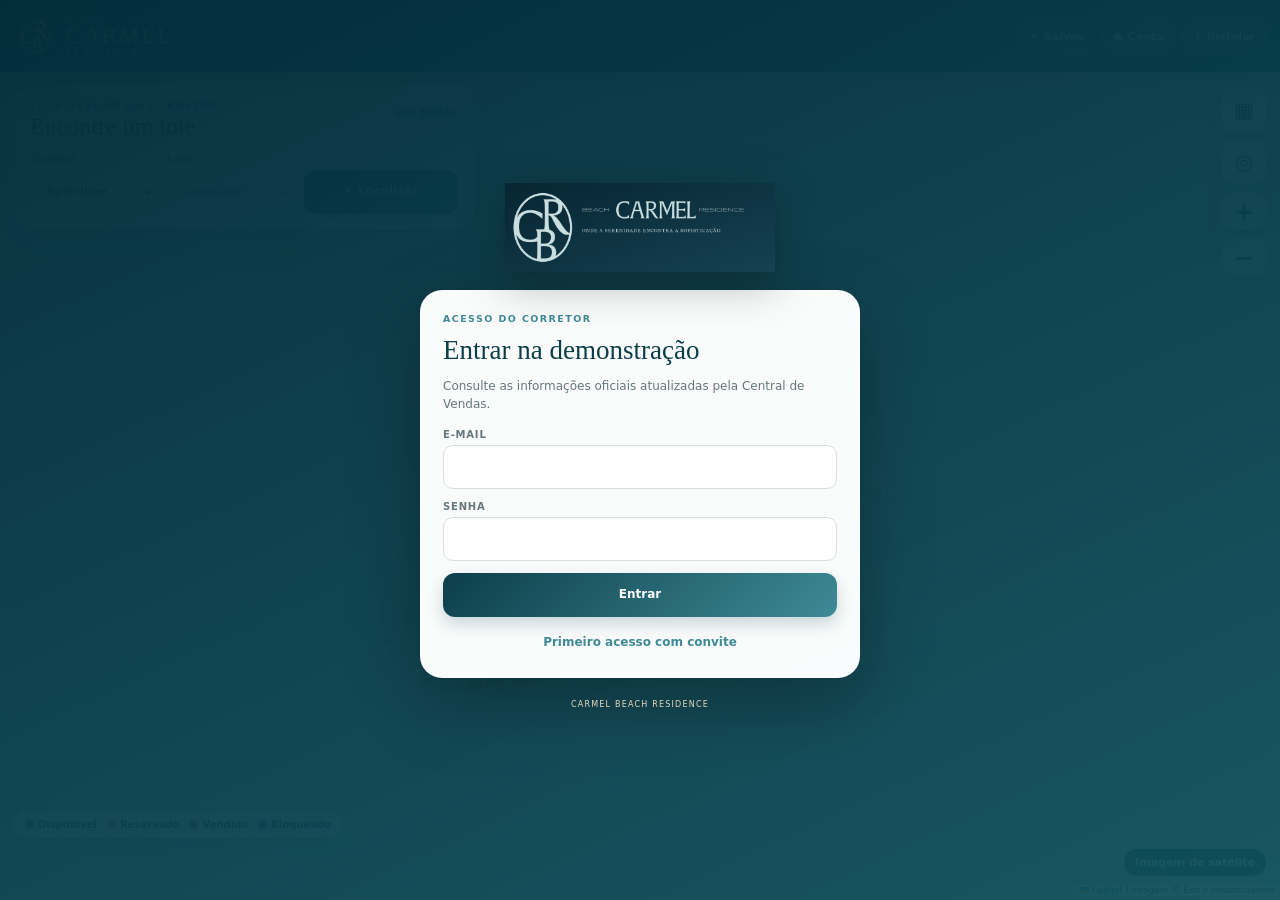
==== index.html @ 662ce660 "Provisionamento automático de corretores do CV CRM + troca de senha obrigatória no primeiro acesso C" ====
<!doctype html>
<html lang="pt-BR">
  <head>
    <meta charset="UTF-8" />
    <meta name="viewport" content="width=device-width, initial-scale=1, viewport-fit=cover" />
    <meta name="theme-color" content="#0C3E4A" />
    <meta name="description" content="Localizador comercial de quadras e lotes do Carmel Beach Residence." />
    <meta name="apple-mobile-web-app-capable" content="yes" />
    <meta name="apple-mobile-web-app-status-bar-style" content="black-translucent" />
    <meta name="apple-mobile-web-app-title" content="Carmel Corretor" />
    <title>Carmel Beach Residence — Corretor</title>
    <link rel="manifest" href="manifest.webmanifest" />
    <link rel="apple-touch-icon" href="assets/icons/apple-touch-icon.png" />
    <link rel="stylesheet" href="vendor/leaflet/leaflet.css" />
    <link rel="stylesheet" href="styles.css" />
  </head>
  <body>
    <section id="authView" class="auth-view">
      <div class="auth-brand"><img src="assets/logo-full.png" alt="Carmel Beach Residence" /></div>
      <form id="brokerLoginForm" class="auth-card">
        <span class="eyebrow">ACESSO DO CORRETOR</span>
        <h1>Entrar na demonstração</h1>
        <p>Consulte as informações oficiais atualizadas pela Central de Vendas.</p>
        <label><span>E-mail</span><input id="brokerEmailInput" type="email" autocomplete="username" required /></label>
        <label><span>Senha</span><input id="brokerPasswordInput" type="password" autocomplete="current-password" required /></label>
        <button class="primary-button" type="submit">Entrar</button>
        <button id="showBrokerActivation" class="text-button" type="button">Primeiro acesso com convite</button>
        <div id="brokerLoginMessage" class="auth-message" hidden></div>
      </form>
      <form id="brokerActivationForm" class="auth-card" hidden>
        <span class="eyebrow">PRIMEIRO ACESSO</span><h1>Crie seu acesso</h1>
        <label><span>Código do convite</span><input id="brokerInviteInput" autocomplete="one-time-code" required /></label>
        <label><span>Seu e-mail</span><input id="brokerNewEmail" type="email" autocomplete="username" required /></label>
        <label><span>Crie sua senha</span><input id="brokerNewPassword" type="password" autocomplete="new-password" required minlength="6" /></label>
        <button class="primary-button" type="submit">Ativar conta</button>
        <button class="text-button back-auth" type="button">Voltar</button>
        <div id="brokerActivationMessage" class="auth-message" hidden></div>
      </form>
      <p class="auth-footer">CARMEL BEACH RESIDENCE</p>
    </section>
    <div id="app">
      <header class="app-header">
        <div class="brand">
          <img src="assets/logo-symbol.png" alt="Símbolo Carmel Beach Residence" />
          <div>
            <span class="brand-kicker">BEACH</span>
            <strong>CARMEL</strong>
            <span class="brand-subtitle">RESIDENCE</span>
          </div>
        </div>
        <div class="header-actions">
          <button id="savedButton" class="header-button" type="button" aria-label="Abrir favoritos e histórico">
            <span aria-hidden="true">★</span><span class="header-button-label">Salvos</span>
          </button>
          <button id="mapa3dButton" class="header-button" type="button" aria-label="Ver planta 3D interativa" hidden>
            <span aria-hidden="true">◈</span><span class="header-button-label">Planta 3D</span>
          </button>
          <button id="commercialButton" class="header-button" type="button" aria-label="Abrir minha conta">
            <span aria-hidden="true">●</span><span class="header-button-label">Conta</span>
          </button>
          <button id="installButton" class="header-button" type="button" hidden aria-label="Instalar aplicativo">
            <span aria-hidden="true">↓</span><span class="header-button-label">Instalar</span>
          </button>
        </div>
      </header>

      <main>
        <div id="map" role="application" aria-label="Mapa dos lotes"></div>

        <div class="map-legend" aria-hidden="true">
          <span><i class="dot disponivel"></i>Disponível</span>
          <span><i class="dot reservado"></i>Reservado</span>
          <span><i class="dot vendido"></i>Vendido</span>
          <span><i class="dot bloqueado"></i>Bloqueado</span>
        </div>

        <section class="search-card" aria-label="Pesquisa de lote">
          <div class="search-heading">
            <div>
              <span class="eyebrow">LOCALIZADOR DO CORRETOR</span>
              <h1>Encontre um lote</h1>
            </div>
            <button id="showAllButton" class="text-button" type="button">Ver todos</button>
          </div>

          <form id="lotSearchForm" class="search-form">
            <label>
              <span>Quadra</span>
              <select id="quadraSelect" required aria-label="Selecione a quadra">
                <option value="">Selecione</option>
              </select>
            </label>
            <label>
              <span>Lote</span>
              <select id="loteSelect" required disabled aria-label="Selecione o lote">
                <option value="">Selecione</option>
              </select>
            </label>
            <button class="primary-button" type="submit"><span aria-hidden="true">⌖</span>Localizar</button>
          </form>
        </section>

        <div class="map-actions" aria-label="Controles do mapa">
          <button id="basemapButton" class="map-button" type="button" title="Alternar mapa" aria-label="Alternar entre satélite e ruas">▦</button>
          <button id="locateButton" class="map-button" type="button" title="Minha localização" aria-label="Mostrar minha localização">◎</button>
          <button id="zoomInButton" class="map-button compact" type="button" aria-label="Aumentar zoom">+</button>
          <button id="zoomOutButton" class="map-button compact" type="button" aria-label="Diminuir zoom">−</button>
        </div>

        <div id="connectionBadge" class="connection-badge" aria-live="polite">Imagem de satélite</div>

        <article id="lotCard" class="lot-card" aria-live="polite" hidden>
          <button id="closeLotCard" class="close-button" type="button" aria-label="Fechar informações">×</button>
          <div class="lot-title-row">
            <div>
              <span class="eyebrow">LOTE SELECIONADO</span>
              <h2 id="lotTitle">Quadra — · Lote —</h2>
              <span id="statusBadge" class="status-badge status-nao_informado">Situação não informada</span>
            </div>
            <button id="favoriteButton" class="favorite-button" type="button" aria-label="Adicionar aos favoritos">☆</button>
          </div>

          <div class="metrics-grid">
            <div><span>Área</span><strong id="lotArea">— m²</strong></div>
            <div><span>Perímetro</span><strong id="lotPerimeter">— m</strong></div>
            <div><span>Testada viária</span><strong id="lotFrontage">— m</strong></div>
          </div>

          <div class="info-row access-row">
            <span>Ponto de navegação</span>
            <strong id="lotAccess">—</strong>
          </div>
          <div class="info-row">
            <span>Coordenada de destino</span>
            <strong id="lotCoordinates">—</strong>
          </div>
          <div id="distanceRow" class="info-row" hidden>
            <span>Distância da sua posição</span>
            <strong id="lotDistance">—</strong>
          </div>
          <div id="commercialInfo" class="commercial-info" hidden></div>
          <button id="technicalReviewButton" class="review-alert" type="button" hidden>⚠ Dados sinalizados para conferência técnica</button>

          <div class="card-actions">
            <a id="googleMapsButton" class="primary-button" href="#" target="_blank" rel="noopener">Ir pelo Google Maps</a>
            <a id="wazeButton" class="secondary-button" href="#" target="_blank" rel="noopener">Abrir no Waze</a>
            <button id="memorialButton" class="secondary-button" type="button">Memorial PDF</button>
            <button id="detailsButton" class="secondary-button" type="button">Medidas e divisas</button>
            <button id="paymentInfoButton" class="secondary-button" type="button" hidden>Formas de pagamento</button>
            <button id="requestLotButton" class="request-button" type="button">Solicitar reserva ou indicar venda</button>
            <button id="shareCardButton" class="share-card-button" type="button">Compartilhar ficha comercial</button>
          </div>

          <p class="technical-notice"><strong>Aviso técnico:</strong> a localização é para orientação comercial e navegação, não substituindo demarcação física ou levantamento técnico dos limites.</p>
        </article>

        <div id="offlineBanner" class="offline-banner" hidden>Sem internet. Lotes e memoriais continuam disponíveis, mas o satélite e a sincronização podem não carregar.</div>
      </main>
    </div>

    <dialog id="savedDialog" class="sheet-dialog">
      <div class="dialog-body">
        <button class="close-button dialog-close" type="button" aria-label="Fechar">×</button>
        <span class="eyebrow">ACESSO RÁPIDO</span>
        <h2>Favoritos e histórico</h2>
        <section>
          <h3>Favoritos</h3>
          <div id="favoritesList" class="lot-list"></div>
        </section>
        <section>
          <div class="section-title-row">
            <h3>Consultados recentemente</h3>
            <button id="clearHistoryButton" class="text-button" type="button">Limpar</button>
          </div>
          <div id="historyList" class="lot-list"></div>
        </section>
      </div>
    </dialog>

    <dialog id="detailsDialog" class="sheet-dialog">
      <div class="dialog-body">
        <button class="close-button dialog-close" type="button" aria-label="Fechar">×</button>
        <span class="eyebrow">DADOS DO MEMORIAL</span>
        <h2 id="detailsTitle">Medidas e confrontações</h2>
        <div id="dimensionsList" class="dimensions-list"></div>
        <div id="reviewSection" class="review-section" hidden>
          <h3>Conferência técnica</h3>
          <ul id="reviewList"></ul>
        </div>
      </div>
    </dialog>

    <dialog id="commercialDialog" class="sheet-dialog commercial-dialog">
      <div class="dialog-body">
        <button class="close-button dialog-close" type="button" aria-label="Fechar">×</button>
        <span class="eyebrow">MINHA CONTA</span>
        <h2 id="brokerAccountName">Corretor</h2>
        <p class="dialog-intro">As disponibilidades, reservas, vendas e valores são publicados pela Central de Vendas.</p>

        <section class="admin-card account-summary">
          <div><span>Situação da conexão</span><strong id="brokerConnectionText">Aguardando conexão</strong></div>
          <div><span>Última atualização</span><strong id="brokerLastSync">—</strong></div>
          <div><span>Versão do app</span><strong id="brokerAppVersion">—</strong></div>
          <button id="myRequestsButton" class="secondary-button full-width" type="button">Minhas solicitações</button>
          <button id="myCommissionsButton" class="secondary-button full-width" type="button">Minhas vendas e comissões</button>
        </section>

        <section class="admin-card">
          <button id="syncStatusButton" class="primary-button full-width" type="button">Atualizar agora</button>
          <p id="syncStatusText" class="sync-status">Ainda não sincronizado.</p>
        </section>

        <section class="admin-card">
          <h3>Alterar minha senha</h3>
          <label><span>Nova senha</span><input id="brokerChangedPassword" type="password" autocomplete="new-password" minlength="6" /></label>
          <button id="brokerChangePasswordButton" class="secondary-button full-width" type="button">Alterar senha</button>
        </section>
        <button id="brokerLogoutButton" class="logout-button full-width" type="button">Sair deste aparelho</button>

        <section hidden aria-hidden="true">
          <h3 id="adminLotTitle">Lote</h3>
          <select id="adminStatusSelect" disabled><option value="nao_informado">Não informado</option></select>
          <input id="adminValueInput" disabled /><textarea id="adminNoteInput" disabled></textarea>
          <button id="saveLocalStatusButton" type="button" disabled></button>
        </section>
      </div>
    </dialog>

    <dialog id="requestDialog" class="sheet-dialog">
      <div class="dialog-body">
        <button class="close-button dialog-close" type="button" aria-label="Fechar">×</button>
        <span class="eyebrow">ENVIAR PARA A CENTRAL</span><h2 id="requestLotTitle">Solicitar lote</h2>
        <p>A Central de Vendas receberá um alerta e decidirá a situação oficial do lote.</p>
        <label><span>O que deseja informar?</span><select id="requestTypeInput"><option value="reserva">Solicitar reserva</option><option value="indicacao_venda">Indicar possível venda</option></select></label>
        <label><span>Nome do cliente</span><input id="requestCustomerInput" required /></label>
        <label><span>Telefone do cliente, se disponível</span><input id="requestPhoneInput" inputmode="tel" /></label>
        <label><span>Descrição ou observação</span><textarea id="requestNoteInput" rows="4"></textarea></label>
        <button id="submitRequestButton" class="primary-button full-width" type="button">Enviar solicitação</button>
        <div id="requestMessage" class="auth-message" hidden></div>
      </div>
    </dialog>

    <dialog id="myRequestsDialog" class="sheet-dialog">
      <div class="dialog-body">
        <button class="close-button dialog-close" type="button" aria-label="Fechar">×</button>
        <span class="eyebrow">ACOMPANHAMENTO</span><h2>Minhas solicitações</h2>
        <div id="myRequestsList" class="lot-list"></div>
      </div>
    </dialog>

    <dialog id="myCommissionsDialog" class="sheet-dialog">
      <div class="dialog-body">
        <button class="close-button dialog-close" type="button" aria-label="Fechar">×</button>
        <span class="eyebrow">DESEMPENHO</span><h2>Minhas vendas e comissões</h2>
        <div id="myCommissionsList" class="lot-list"></div>
      </div>
    </dialog>

    <dialog id="forcePasswordDialog" class="sheet-dialog">
      <div class="dialog-body">
        <span class="eyebrow">PRIMEIRO ACESSO</span><h2>Troque sua senha</h2>
        <p>Sua conta foi criada com uma senha padrão. Defina uma senha só sua para continuar.</p>
        <label><span>Nova senha</span><input id="forcePasswordInput" type="password" autocomplete="new-password" required minlength="6" /></label>
        <label><span>Confirme a nova senha</span><input id="forcePasswordConfirmInput" type="password" autocomplete="new-password" required minlength="6" /></label>
        <button id="submitForcePasswordButton" class="primary-button full-width" type="button">Salvar senha e continuar</button>
        <div id="forcePasswordMessage" class="auth-message" hidden></div>
      </div>
    </dialog>

    <dialog id="installDialog" class="install-dialog">
      <form method="dialog">
        <button class="close-button" aria-label="Fechar">×</button>
        <img src="assets/icons/icon-192.png" alt="" />
        <h2>Instalar SKL Corretores Demo</h2>
        <p id="installInstructions"></p>
        <button class="primary-button" value="close">Entendi</button>
      </form>
    </dialog>

    <div id="toast" class="toast" role="status" aria-live="polite" hidden></div>

    <div id="mapa3dOverlay" class="mapa3d-overlay" hidden>
      <div class="mapa3d-topbar">
        <div class="mapa3d-heading"><span class="eyebrow">PLANTA INTERATIVA</span><h2>Toque e arraste para girar</h2></div>
        <button id="mapa3dCloseButton" class="close-button" type="button" aria-label="Fechar planta 3D">×</button>
      </div>
      <div id="mapa3dContainer" class="mapa3d-container"></div>
      <div id="mapa3dLoading" class="mapa3d-loading"><span class="mapa3d-spinner"></span>Carregando planta 3D…</div>
      <div class="mapa3d-legend">
        <span><i style="background:#2f8a56"></i>Disponível</span>
        <span><i style="background:#d59a22"></i>Reservado</span>
        <span><i style="background:#bd5147"></i>Vendido</span>
        <span><i style="background:#477fa4"></i>Bloqueado</span>
      </div>
    </div>

    <div id="paymentInfoOverlay" class="payment-info-overlay" hidden>
      <div class="payment-info-topbar">
        <div class="payment-info-heading"><span class="eyebrow">DADOS DO EMPREENDIMENTO</span><h2>Formas de pagamento</h2></div>
        <button id="paymentInfoCloseButton" class="close-button" type="button" aria-label="Fechar formas de pagamento">×</button>
      </div>
      <div id="paymentInfoContent" class="payment-info-body"></div>
      <div id="paymentInfoLoading" class="payment-info-loading"><span class="mapa3d-spinner"></span>Carregando…</div>
    </div>

    <noscript>Este aplicativo precisa do JavaScript ativado para exibir o mapa.</noscript>
    <script src="vendor/leaflet/leaflet.js"></script>
    <script src="vendor/supabase/supabase.js"></script>
    <script src="vendor/three/three.min.js"></script>
    <script src="vendor/three/OrbitControls.js"></script>
    <script src="vendor/three/mapa3d.js"></script>
    <script src="data/lotes.js"></script>
    <script src="data/status-config.js"></script>
    <script src="app.js"></script>
    <script src="online.js"></script>
  </body>
</html>
---- vendor/leaflet/leaflet.css ----
/* required styles */

.leaflet-pane,
.leaflet-tile,
.leaflet-marker-icon,
.leaflet-marker-shadow,
.leaflet-tile-container,
.leaflet-pane > svg,
.leaflet-pane > canvas,
.leaflet-zoom-box,
.leaflet-image-layer,
.leaflet-layer {
	position: absolute;
	left: 0;
	top: 0;
	}
.leaflet-container {
	overflow: hidden;
	}
.leaflet-tile,
.leaflet-marker-icon,
.leaflet-marker-shadow {
	-webkit-user-select: none;
	   -moz-user-select: none;
	        user-select: none;
	  -webkit-user-drag: none;
	}
/* Prevents IE11 from highlighting tiles in blue */
.leaflet-tile::selection {
	background: transparent;
}
/* Safari renders non-retina tile on retina better with this, but Chrome is worse */
.leaflet-safari .leaflet-tile {
	image-rendering: -webkit-optimize-contrast;
	}
/* hack that prevents hw layers "stretching" when loading new tiles */
.leaflet-safari .leaflet-tile-container {
	width: 1600px;
	height: 1600px;
	-webkit-transform-origin: 0 0;
	}
.leaflet-marker-icon,
.leaflet-marker-shadow {
	display: block;
	}
/* .leaflet-container svg: reset svg max-width decleration shipped in Joomla! (joomla.org) 3.x */
/* .leaflet-container img: map is broken in FF if you have max-width: 100% on tiles */
.leaflet-container .leaflet-overlay-pane svg {
	max-width: none !important;
	max-height: none !important;
	}
.leaflet-container .leaflet-marker-pane img,
.leaflet-container .leaflet-shadow-pane img,
.leaflet-container .leaflet-tile-pane img,
.leaflet-container img.leaflet-image-layer,
.leaflet-container .leaflet-tile {
	max-width: none !important;
	max-height: none !important;
	width: auto;
	padding: 0;
	}

.leaflet-container img.leaflet-tile {
	/* See: https://bugs.chromium.org/p/chromium/issues/detail?id=600120 */
	mix-blend-mode: plus-lighter;
}

.leaflet-container.leaflet-touch-zoom {
	-ms-touch-action: pan-x pan-y;
	touch-action: pan-x pan-y;
	}
.leaflet-container.leaflet-touch-drag {
	-ms-touch-action: pinch-zoom;
	/* Fallback for FF which doesn't support pinch-zoom */
	touch-action: none;
	touch-action: pinch-zoom;
}
.leaflet-container.leaflet-touch-drag.leaflet-touch-zoom {
	-ms-touch-action: none;
	touch-action: none;
}
.leaflet-container {
	-webkit-tap-highlight-color: transparent;
}
.leaflet-container a {
	-webkit-tap-highlight-color: rgba(51, 181, 229, 0.4);
}
.leaflet-tile {
	filter: inherit;
	visibility: hidden;
	}
.leaflet-tile-loaded {
	visibility: inherit;
	}
.leaflet-zoom-box {
	width: 0;
	height: 0;
	-moz-box-sizing: border-box;
	     box-sizing: border-box;
	z-index: 800;
	}
/* workaround for https://bugzilla.mozilla.org/show_bug.cgi?id=888319 */
.leaflet-overlay-pane svg {
	-moz-user-select: none;
	}

.leaflet-pane         { z-index: 400; }

.leaflet-tile-pane    { z-index: 200; }
.leaflet-overlay-pane { z-index: 400; }
.leaflet-shadow-pane  { z-index: 500; }
.leaflet-marker-pane  { z-index: 600; }
.leaflet-tooltip-pane   { z-index: 650; }
.leaflet-popup-pane   { z-index: 700; }

.leaflet-map-pane canvas { z-index: 100; }
.leaflet-map-pane svg    { z-index: 200; }

.leaflet-vml-shape {
	width: 1px;
	height: 1px;
	}
.lvml {
	behavior: url(#default#VML);
	display: inline-block;
	position: absolute;
	}


/* control positioning */

.leaflet-control {
	position: relative;
	z-index: 800;
	pointer-events: visiblePainted; /* IE 9-10 doesn't have auto */
	pointer-events: auto;
	}
.leaflet-top,
.leaflet-bottom {
	position: absolute;
	z-index: 1000;
	pointer-events: none;
	}
.leaflet-top {
	top: 0;
	}
.leaflet-right {
	right: 0;
	}
.leaflet-bottom {
	bottom: 0;
	}
.leaflet-left {
	left: 0;
	}
.leaflet-control {
	float: left;
	clear: both;
	}
.leaflet-right .leaflet-control {
	float: right;
	}
.leaflet-top .leaflet-control {
	margin-top: 10px;
	}
.leaflet-bottom .leaflet-control {
	margin-bottom: 10px;
	}
.leaflet-left .leaflet-control {
	margin-left: 10px;
	}
.leaflet-right .leaflet-control {
	margin-right: 10px;
	}


/* zoom and fade animations */

.leaflet-fade-anim .leaflet-popup {
	opacity: 0;
	-webkit-transition: opacity 0.2s linear;
	   -moz-transition: opacity 0.2s linear;
	        transition: opacity 0.2s linear;
	}
.leaflet-fade-anim .leaflet-map-pane .leaflet-popup {
	opacity: 1;
	}
.leaflet-zoom-animated {
	-webkit-transform-origin: 0 0;
	    -ms-transform-origin: 0 0;
	        transform-origin: 0 0;
	}
svg.leaflet-zoom-animated {
	will-change: transform;
}

.leaflet-zoom-anim .leaflet-zoom-animated {
	-webkit-transition: -webkit-transform 0.25s cubic-bezier(0,0,0.25,1);
	   -moz-transition:    -moz-transform 0.25s cubic-bezier(0,0,0.25,1);
	        transition:         transform 0.25s cubic-bezier(0,0,0.25,1);
	}
.leaflet-zoom-anim .leaflet-tile,
.leaflet-pan-anim .leaflet-tile {
	-webkit-transition: none;
	   -moz-transition: none;
	        transition: none;
	}

.leaflet-zoom-anim .leaflet-zoom-hide {
	visibility: hidden;
	}


/* cursors */

.leaflet-interactive {
	cursor: pointer;
	}
.leaflet-grab {
	cursor: -webkit-grab;
	cursor:    -moz-grab;
	cursor:         grab;
	}
.leaflet-crosshair,
.leaflet-crosshair .leaflet-interactive {
	cursor: crosshair;
	}
.leaflet-popup-pane,
.leaflet-control {
	cursor: auto;
	}
.leaflet-dragging .leaflet-grab,
.leaflet-dragging .leaflet-grab .leaflet-interactive,
.leaflet-dragging .leaflet-marker-draggable {
	cursor: move;
	cursor: -webkit-grabbing;
	cursor:    -moz-grabbing;
	cursor:         grabbing;
	}

/* marker & overlays interactivity */
.leaflet-marker-icon,
.leaflet-marker-shadow,
.leaflet-image-layer,
.leaflet-pane > svg path,
.leaflet-tile-container {
	pointer-events: none;
	}

.leaflet-marker-icon.leaflet-interactive,
.leaflet-image-layer.leaflet-interactive,
.leaflet-pane > svg path.leaflet-interactive,
svg.leaflet-image-layer.leaflet-interactive path {
	pointer-events: visiblePainted; /* IE 9-10 doesn't have auto */
	pointer-events: auto;
	}

/* visual tweaks */

.leaflet-container {
	background: #ddd;
	outline-offset: 1px;
	}
.leaflet-container a {
	color: #0078A8;
	}
.leaflet-zoom-box {
	border: 2px dotted #38f;
	background: rgba(255,255,255,0.5);
	}


/* general typography */
.leaflet-container {
	font-family: "Helvetica Neue", Arial, Helvetica, sans-serif;
	font-size: 12px;
	font-size: 0.75rem;
	line-height: 1.5;
	}


/* general toolbar styles */

.leaflet-bar {
	box-shadow: 0 1px 5px rgba(0,0,0,0.65);
	border-radius: 4px;
	}
.leaflet-bar a {
	background-color: #fff;
	border-bottom: 1px solid #ccc;
	width: 26px;
	height: 26px;
	line-height: 26px;
	display: block;
	text-align: center;
	text-decoration: none;
	color: black;
	}
.leaflet-bar a,
.leaflet-control-layers-toggle {
	background-position: 50% 50%;
	background-repeat: no-repeat;
	display: block;
	}
.leaflet-bar a:hover,
.leaflet-bar a:focus {
	background-color: #f4f4f4;
	}
.leaflet-bar a:first-child {
	border-top-left-radius: 4px;
	border-top-right-radius: 4px;
	}
.leaflet-bar a:last-child {
	border-bottom-left-radius: 4px;
	border-bottom-right-radius: 4px;
	border-bottom: none;
	}
.leaflet-bar a.leaflet-disabled {
	cursor: default;
	background-color: #f4f4f4;
	color: #bbb;
	}

.leaflet-touch .leaflet-bar a {
	width: 30px;
	height: 30px;
	line-height: 30px;
	}
.leaflet-touch .leaflet-bar a:first-child {
	border-top-left-radius: 2px;
	border-top-right-radius: 2px;
	}
.leaflet-touch .leaflet-bar a:last-child {
	border-bottom-left-radius: 2px;
	border-bottom-right-radius: 2px;
	}

/* zoom control */

.leaflet-control-zoom-in,
.leaflet-control-zoom-out {
	font: bold 18px 'Lucida Console', Monaco, monospace;
	text-indent: 1px;
	}

.leaflet-touch .leaflet-control-zoom-in, .leaflet-touch .leaflet-control-zoom-out  {
	font-size: 22px;
	}


/* layers control */

.leaflet-control-layers {
	box-shadow: 0 1px 5px rgba(0,0,0,0.4);
	background: #fff;
	border-radius: 5px;
	}
.leaflet-control-layers-toggle {
	background-image: url(images/layers.png);
	width: 36px;
	height: 36px;
	}
.leaflet-retina .leaflet-control-layers-toggle {
	background-image: url(images/layers-2x.png);
	background-size: 26px 26px;
	}
.leaflet-touch .leaflet-control-layers-toggle {
	width: 44px;
	height: 44px;
	}
.leaflet-control-layers .leaflet-control-layers-list,
.leaflet-control-layers-expanded .leaflet-control-layers-toggle {
	display: none;
	}
.leaflet-control-layers-expanded .leaflet-control-layers-list {
	display: block;
	position: relative;
	}
.leaflet-control-layers-expanded {
	padding: 6px 10px 6px 6px;
	color: #333;
	background: #fff;
	}
.leaflet-control-layers-scrollbar {
	overflow-y: scroll;
	overflow-x: hidden;
	padding-right: 5px;
	}
.leaflet-control-layers-selector {
	margin-top: 2px;
	position: relative;
	top: 1px;
	}
.leaflet-control-layers label {
	display: block;
	font-size: 13px;
	font-size: 1.08333em;
	}
.leaflet-control-layers-separator {
	height: 0;
	border-top: 1px solid #ddd;
	margin: 5px -10px 5px -6px;
	}

/* Default icon URLs */
.leaflet-default-icon-path { /* used only in path-guessing heuristic, see L.Icon.Default */
	background-image: url(images/marker-icon.png);
	}


/* attribution and scale controls */

.leaflet-container .leaflet-control-attribution {
	background: #fff;
	background: rgba(255, 255, 255, 0.8);
	margin: 0;
	}
.leaflet-control-attribution,
.leaflet-control-scale-line {
	padding: 0 5px;
	color: #333;
	line-height: 1.4;
	}
.leaflet-control-attribution a {
	text-decoration: none;
	}
.leaflet-control-attribution a:hover,
.leaflet-control-attribution a:focus {
	text-decoration: underline;
	}
.leaflet-attribution-flag {
	display: inline !important;
	vertical-align: baseline !important;
	width: 1em;
	height: 0.6669em;
	}
.leaflet-left .leaflet-control-scale {
	margin-left: 5px;
	}
.leaflet-bottom .leaflet-control-scale {
	margin-bottom: 5px;
	}
.leaflet-control-scale-line {
	border: 2px solid #777;
	border-top: none;
	line-height: 1.1;
	padding: 2px 5px 1px;
	white-space: nowrap;
	-moz-box-sizing: border-box;
	     box-sizing: border-box;
	background: rgba(255, 255, 255, 0.8);
	text-shadow: 1px 1px #fff;
	}
.leaflet-control-scale-line:not(:first-child) {
	border-top: 2px solid #777;
	border-bottom: none;
	margin-top: -2px;
	}
.leaflet-control-scale-line:not(:first-child):not(:last-child) {
	border-bottom: 2px solid #777;
	}

.leaflet-touch .leaflet-control-attribution,
.leaflet-touch .leaflet-control-layers,
.leaflet-touch .leaflet-bar {
	box-shadow: none;
	}
.leaflet-touch .leaflet-control-layers,
.leaflet-touch .leaflet-bar {
	border: 2px solid rgba(0,0,0,0.2);
	background-clip: padding-box;
	}


/* popup */

.leaflet-popup {
	position: absolute;
	text-align: center;
	margin-bottom: 20px;
	}
.leaflet-popup-content-wrapper {
	padding: 1px;
	text-align: left;
	border-radius: 12px;
	}
.leaflet-popup-content {
	margin: 13px 24px 13px 20px;
	line-height: 1.3;
	font-size: 13px;
	font-size: 1.08333em;
	min-height: 1px;
	}
.leaflet-popup-content p {
	margin: 17px 0;
	margin: 1.3em 0;
	}
.leaflet-popup-tip-container {
	width: 40px;
	height: 20px;
	position: absolute;
	left: 50%;
	margin-top: -1px;
	margin-left: -20px;
	overflow: hidden;
	pointer-events: none;
	}
.leaflet-popup-tip {
	width: 17px;
	height: 17px;
	padding: 1px;

	margin: -10px auto 0;
	pointer-events: auto;

	-webkit-transform: rotate(45deg);
	   -moz-transform: rotate(45deg);
	    -ms-transform: rotate(45deg);
	        transform: rotate(45deg);
	}
.leaflet-popup-content-wrapper,
.leaflet-popup-tip {
	background: white;
	color: #333;
	box-shadow: 0 3px 14px rgba(0,0,0,0.4);
	}
.leaflet-container a.leaflet-popup-close-button {
	position: absolute;
	top: 0;
	right: 0;
	border: none;
	text-align: center;
	width: 24px;
	height: 24px;
	font: 16px/24px Tahoma, Verdana, sans-serif;
	color: #757575;
	text-decoration: none;
	background: transparent;
	}
.leaflet-container a.leaflet-popup-close-button:hover,
.leaflet-container a.leaflet-popup-close-button:focus {
	color: #585858;
	}
.leaflet-popup-scrolled {
	overflow: auto;
	}

.leaflet-oldie .leaflet-popup-content-wrapper {
	-ms-zoom: 1;
	}
.leaflet-oldie .leaflet-popup-tip {
	width: 24px;
	margin: 0 auto;

	-ms-filter: "progid:DXImageTransform.Microsoft.Matrix(M11=0.70710678, M12=0.70710678, M21=-0.70710678, M22=0.70710678)";
	filter: progid:DXImageTransform.Microsoft.Matrix(M11=0.70710678, M12=0.70710678, M21=-0.70710678, M22=0.70710678);
	}

.leaflet-oldie .leaflet-control-zoom,
.leaflet-oldie .leaflet-control-layers,
.leaflet-oldie .leaflet-popup-content-wrapper,
.leaflet-oldie .leaflet-popup-tip {
	border: 1px solid #999;
	}


/* div icon */

.leaflet-div-icon {
	background: #fff;
	border: 1px solid #666;
	}


/* Tooltip */
/* Base styles for the element that has a tooltip */
.leaflet-tooltip {
	position: absolute;
	padding: 6px;
	background-color: #fff;
	border: 1px solid #fff;
	border-radius: 3px;
	color: #222;
	white-space: nowrap;
	-webkit-user-select: none;
	-moz-user-select: none;
	-ms-user-select: none;
	user-select: none;
	pointer-events: none;
	box-shadow: 0 1px 3px rgba(0,0,0,0.4);
	}
.leaflet-tooltip.leaflet-interactive {
	cursor: pointer;
	pointer-events: auto;
	}
.leaflet-tooltip-top:before,
.leaflet-tooltip-bottom:before,
.leaflet-tooltip-left:before,
.leaflet-tooltip-right:before {
	position: absolute;
	pointer-events: none;
	border: 6px solid transparent;
	background: transparent;
	content: "";
	}

/* Directions */

.leaflet-tooltip-bottom {
	margin-top: 6px;
}
.leaflet-tooltip-top {
	margin-top: -6px;
}
.leaflet-tooltip-bottom:before,
.leaflet-tooltip-top:before {
	left: 50%;
	margin-left: -6px;
	}
.leaflet-tooltip-top:before {
	bottom: 0;
	margin-bottom: -12px;
	border-top-color: #fff;
	}
.leaflet-tooltip-bottom:before {
	top: 0;
	margin-top: -12px;
	margin-left: -6px;
	border-bottom-color: #fff;
	}
.leaflet-tooltip-left {
	margin-left: -6px;
}
.leaflet-tooltip-right {
	margin-left: 6px;
}
.leaflet-tooltip-left:before,
.leaflet-tooltip-right:before {
	top: 50%;
	margin-top: -6px;
	}
.leaflet-tooltip-left:before {
	right: 0;
	margin-right: -12px;
	border-left-color: #fff;
	}
.leaflet-tooltip-right:before {
	left: 0;
	margin-left: -12px;
	border-right-color: #fff;
	}

/* Printing */

@media print {
	/* Prevent printers from removing background-images of controls. */
	.leaflet-control {
		-webkit-print-color-adjust: exact;
		print-color-adjust: exact;
		}
	}
---- styles.css ----
:root {
  --navy: #0C3E4A;
  --navy-deep: #062A33;
  --navy-soft: #3E8A96;
  --sand: #2F6E7A;
  --sand-soft: #cfe1e3;
  --cream: #f7f4ec;
  --white: #ffffff;
  --ink: #19323a;
  --muted: #66777c;
  --danger: #8d3d35;
  --warning: #95600d;
  --success: #287a4a;
  --shadow: 0 14px 40px rgba(5, 47, 60, 0.2);
  --radius: 20px;
  font-family: Inter, ui-sans-serif, system-ui, -apple-system, BlinkMacSystemFont, "Segoe UI", sans-serif;
  color: var(--ink);
  background: var(--navy-deep);
}

* { box-sizing: border-box; }
[hidden] { display: none !important; }
html, body, #app, main, #map { width: 100%; height: 100%; margin: 0; }
body { overflow: hidden; background: var(--cream); -webkit-tap-highlight-color: transparent; }
button, select, input, textarea, a { font: inherit; }
button, a { touch-action: manipulation; }
button:focus-visible, select:focus-visible, input:focus-visible, textarea:focus-visible, a:focus-visible {
  outline: 3px solid rgba(215, 174, 114, 0.78);
  outline-offset: 2px;
}

.app-header {
  position: fixed;
  z-index: 1000;
  inset: 0 0 auto;
  min-height: calc(72px + env(safe-area-inset-top));
  padding: calc(10px + env(safe-area-inset-top)) 14px 10px;
  display: flex;
  align-items: center;
  justify-content: space-between;
  color: var(--white);
  background: linear-gradient(110deg, rgba(5, 47, 60, 0.99), rgba(6, 63, 80, 0.95));
  box-shadow: 0 5px 22px rgba(5, 47, 60, 0.26);
}

.brand { display: flex; align-items: center; gap: 9px; min-width: 0; }
.brand img { width: 43px; height: 43px; object-fit: contain; filter: brightness(0) invert(1); flex: none; }
.brand div { display: grid; line-height: 1; min-width: 0; }
.brand-kicker { font-size: 8px; letter-spacing: 0.18em; opacity: 0.8; white-space: nowrap; }
.brand strong { font-family: Georgia, "Times New Roman", serif; font-size: 24px; font-weight: 500; letter-spacing: 0.045em; }
.brand-subtitle { font-size: 8px; letter-spacing: 0.38em; opacity: 0.9; margin-top: 2px; }
.header-actions { display: flex; gap: 7px; }
.header-button {
  min-height: 39px;
  display: inline-flex;
  align-items: center;
  gap: 5px;
  padding: 8px 10px;
  border: 1px solid rgba(255,255,255,.25);
  border-radius: 999px;
  color: var(--white);
  background: rgba(255,255,255,.1);
  cursor: pointer;
  font-size: 11px;
  font-weight: 800;
}
.header-button:first-child span:first-child { color: #ffe09f; }

#map { z-index: 0; background: #cad4d2; }
.leaflet-container { font-family: inherit; }
.leaflet-control-attribution { font-size: 9px; max-width: 74vw; white-space: normal; line-height: 1.2; }
.leaflet-bottom.leaflet-right { bottom: max(4px, env(safe-area-inset-bottom)); }

.search-card {
  position: fixed;
  z-index: 900;
  top: calc(84px + env(safe-area-inset-top));
  left: 14px;
  width: min(460px, calc(100vw - 28px));
  padding: 15px;
  border: 1px solid rgba(255,255,255,.7);
  border-radius: var(--radius);
  background: rgba(255,255,255,.95);
  box-shadow: var(--shadow);
  backdrop-filter: blur(14px);
}
.search-heading, .lot-title-row, .section-title-row { display: flex; align-items: flex-start; justify-content: space-between; gap: 14px; }
.eyebrow { display: block; color: var(--navy-soft); font-size: 9.5px; font-weight: 850; letter-spacing: .15em; }
h1, h2, h3 { color: var(--navy-deep); }
h1, h2 { margin: 3px 0 0; line-height: 1.08; }
h1 { font-family: Georgia, "Times New Roman", serif; font-size: 24px; font-weight: 500; }
h2 { font-size: 22px; }
h3 { margin: 14px 0 8px; font-size: 14px; }

.text-button, .close-button, .map-button, .favorite-button { border: 0; cursor: pointer; }
.text-button { padding: 6px 0; color: var(--navy-soft); background: transparent; font-size: 12px; font-weight: 850; }
.search-form { margin-top: 12px; display: grid; grid-template-columns: 1fr 1fr 1.2fr; align-items: end; gap: 9px; }
.search-form label, .admin-card label { display: grid; gap: 5px; color: var(--muted); font-size: 11px; font-weight: 750; }
select, input, textarea {
  width: 100%;
  min-height: 44px;
  padding: 9px 12px;
  border: 1px solid #cad3d4;
  border-radius: 12px;
  color: var(--ink);
  background: var(--white);
  font-weight: 700;
}
select { padding-right: 34px; }
textarea { resize: vertical; }
:disabled { opacity: .58; }

.primary-button, .secondary-button, .share-card-button {
  min-height: 44px;
  display: inline-flex;
  align-items: center;
  justify-content: center;
  gap: 7px;
  padding: 10px 13px;
  border-radius: 12px;
  border: 0;
  text-decoration: none;
  cursor: pointer;
  font-weight: 850;
  font-size: 12px;
  line-height: 1.15;
}
.primary-button { color: var(--white); background: linear-gradient(135deg, var(--navy), var(--navy-soft)); box-shadow: 0 7px 16px rgba(6,63,80,.2); }
.secondary-button { color: var(--navy); background: var(--sand-soft); }
.share-card-button { color: var(--white); background: #9a7042; }
.full-width { width: 100%; }

.map-actions {
  position: fixed;
  z-index: 850;
  right: 14px;
  top: calc(88px + env(safe-area-inset-top));
  display: grid;
  gap: 8px;
}
.map-button {
  width: 44px;
  height: 44px;
  border-radius: 13px;
  color: var(--navy-deep);
  background: rgba(255,255,255,.96);
  box-shadow: 0 7px 22px rgba(5,47,60,.22);
  font-size: 21px;
  font-weight: 700;
}
.map-button.compact { height: 38px; font-size: 25px; line-height: 1; }

.connection-badge {
  position: fixed;
  z-index: 700;
  left: 14px;
  bottom: calc(24px + env(safe-area-inset-bottom));
  padding: 7px 11px;
  border-radius: 999px;
  color: var(--white);
  background: rgba(5,47,60,.83);
  font-size: 11px;
  font-weight: 750;
  backdrop-filter: blur(10px);
}

.map-legend {
  position: fixed;
  z-index: 700;
  left: 14px;
  bottom: calc(62px + env(safe-area-inset-bottom));
  display: flex;
  flex-wrap: wrap;
  align-items: center;
  gap: 3px 10px;
  max-width: calc(100vw - 28px);
  padding: 8px 11px;
  border-radius: 12px;
  background: rgba(255,255,255,.94);
  box-shadow: 0 8px 22px rgba(5,47,60,.18);
  font-size: 10px;
  font-weight: 750;
  color: var(--ink);
}
.map-legend span { display: inline-flex; align-items: center; gap: 4px; white-space: nowrap; }
.map-legend .dot { width: 9px; height: 9px; border-radius: 50%; display: inline-block; }
.map-legend .dot.disponivel { background: #2f8a56; }
.map-legend .dot.reservado { background: #d59a22; }
.map-legend .dot.vendido { background: #bd5147; }
.map-legend .dot.bloqueado { background: #477fa4; }

.lot-card {
  position: fixed;
  z-index: 950;
  left: 14px;
  bottom: calc(18px + env(safe-area-inset-bottom));
  width: min(480px, calc(100vw - 28px));
  max-height: calc(100vh - 96px);
  overflow-y: auto;
  padding: 18px;
  border-radius: 22px;
  background: rgba(255,255,255,.98);
  box-shadow: 0 18px 55px rgba(5,47,60,.33);
  backdrop-filter: blur(14px);
  animation: card-in 220ms ease-out;
}
@keyframes card-in { from { opacity: 0; transform: translateY(15px); } }
.close-button {
  position: absolute;
  top: 7px;
  right: 8px;
  width: 34px;
  height: 34px;
  border-radius: 50%;
  color: var(--muted);
  background: transparent;
  font-size: 25px;
  line-height: 1;
}
.lot-title-row { padding-right: 26px; }
.favorite-button {
  flex: none;
  width: 42px;
  height: 42px;
  margin-top: 5px;
  border-radius: 50%;
  color: #9a7042;
  background: var(--sand-soft);
  font-size: 25px;
  line-height: 1;
}
.favorite-button.active { color: #77501e; background: #f7cf78; }

.status-badge {
  display: inline-flex;
  margin-top: 8px;
  padding: 5px 9px;
  border-radius: 999px;
  font-size: 10px;
  font-weight: 900;
  text-transform: uppercase;
  letter-spacing: .04em;
}
.status-nao_informado { color: #59666a; background: #e8eceb; }
.status-disponivel { color: #145c35; background: #d7f2df; }
.status-reservado { color: #74510b; background: #ffedb8; }
.status-vendido { color: #7c2f2a; background: #f8d9d4; }
.status-bloqueado { color: #284f77; background: #dceafb; }

.metrics-grid {
  margin-top: 13px;
  display: grid;
  grid-template-columns: repeat(3, 1fr);
  gap: 7px;
}
.metrics-grid div { min-width: 0; padding: 9px 8px; border-radius: 12px; background: #f3f2ed; }
.metrics-grid span { display: block; color: var(--muted); font-size: 9px; text-transform: uppercase; letter-spacing: .07em; }
.metrics-grid strong { display: block; margin-top: 3px; color: var(--navy-deep); font-size: 14px; overflow-wrap: anywhere; }

.info-row { margin-top: 10px; display: flex; justify-content: space-between; gap: 12px; color: var(--muted); font-size: 10.5px; }
.info-row strong { max-width: 64%; color: var(--ink); text-align: right; }
.access-row strong { color: var(--navy); }
.commercial-info { margin-top: 10px; padding: 10px 11px; border-left: 4px solid var(--sand); border-radius: 8px; color: var(--ink); background: #faf4e8; font-size: 11px; line-height: 1.45; }
.review-alert { width: 100%; margin-top: 10px; padding: 9px 10px; border: 1px solid #f0c779; border-radius: 10px; color: #70490c; background: #fff5d9; cursor: pointer; font-size: 11px; font-weight: 800; }
.card-actions { margin-top: 13px; display: grid; grid-template-columns: 1fr 1fr; gap: 7px; }
.card-actions .primary-button, .card-actions .share-card-button { grid-column: 1 / -1; }
.technical-notice { margin: 11px 0 0; padding-top: 10px; border-top: 1px solid #e7e5df; color: #6f6f68; font-size: 9.8px; line-height: 1.4; }

.lot-label-wrap { background: transparent; border: 0; }
.lot-label {
  display: grid;
  place-items: center;
  min-width: 25px;
  height: 21px;
  padding: 0 5px;
  transform: translate(-50%, -50%);
  border: 1px solid rgba(255,255,255,.8);
  border-radius: 6px;
  color: var(--white);
  background: rgba(5,47,60,.88);
  box-shadow: 0 2px 5px rgba(0,0,0,.28);
  font-size: 10px;
  font-weight: 850;
}
.user-location-marker { width: 18px; height: 18px; border: 3px solid white; border-radius: 50%; background: #2589ff; box-shadow: 0 0 0 6px rgba(37,137,255,.25), 0 3px 10px rgba(0,0,0,.35); }
.access-marker { width: 20px; height: 20px; transform: rotate(45deg); border: 3px solid white; border-radius: 50% 50% 50% 0; background: #E6B857; box-shadow: 0 3px 8px rgba(0,0,0,.35); }

.offline-banner {
  position: fixed;
  z-index: 1100;
  left: 50%;
  bottom: calc(18px + env(safe-area-inset-bottom));
  width: min(520px, calc(100vw - 28px));
  transform: translateX(-50%);
  padding: 10px 14px;
  border-radius: 13px;
  color: #5b372e;
  background: #ffe5d4;
  box-shadow: var(--shadow);
  font-size: 12px;
  text-align: center;
}

.sheet-dialog, .install-dialog {
  width: min(540px, calc(100vw - 24px));
  max-height: min(86vh, 760px);
  padding: 0;
  border: 0;
  border-radius: 22px;
  color: var(--ink);
  background: var(--cream);
  box-shadow: var(--shadow);
}
.sheet-dialog::backdrop, .install-dialog::backdrop { background: rgba(5,47,60,.68); backdrop-filter: blur(4px); }
.dialog-body { position: relative; max-height: min(86vh, 760px); overflow-y: auto; padding: 25px; }
.dialog-body section + section { margin-top: 18px; }
.dialog-body .dialog-close { position: absolute; }
.dialog-intro { margin: 9px 0 15px; color: var(--muted); font-size: 12px; line-height: 1.45; }
.lot-list { display: grid; gap: 7px; }
.lot-list-empty { padding: 15px; border: 1px dashed #cbd2d1; border-radius: 12px; color: var(--muted); font-size: 12px; text-align: center; }
.lot-list-button {
  width: 100%;
  display: flex;
  justify-content: space-between;
  align-items: center;
  gap: 8px;
  padding: 10px 12px;
  border: 1px solid #e0e3df;
  border-radius: 12px;
  color: var(--ink);
  background: var(--white);
  cursor: pointer;
  text-align: left;
}
.lot-list-button strong { color: var(--navy); }
.lot-list-button small { color: var(--muted); }

.dimensions-list { display: grid; gap: 7px; margin-top: 16px; }
.dimension-row { display: grid; grid-template-columns: 64px 1fr auto; gap: 8px; align-items: center; padding: 10px; border-radius: 11px; background: var(--white); font-size: 11px; }
.dimension-row span:first-child { color: var(--muted); }
.dimension-row strong { color: var(--navy); }
.review-section { margin-top: 16px; padding: 12px 14px; border: 1px solid #f0c779; border-radius: 13px; background: #fff5d9; }
.review-section h3 { margin-top: 0; color: #70490c; }
.review-section ul { margin: 0; padding-left: 18px; color: #70490c; font-size: 11px; line-height: 1.5; }

.admin-card { padding: 14px; border-radius: 14px; background: var(--white); box-shadow: 0 5px 18px rgba(5,47,60,.08); }
.admin-card h3 { margin-top: 0; }
.admin-card > label { margin-top: 10px; }
.admin-grid { display: grid; grid-template-columns: 1fr 1fr; gap: 9px; }
.inline-actions { display: grid; grid-template-columns: 1fr 1fr; gap: 8px; margin-top: 10px; }
.sync-status { margin: 10px 0 0; color: var(--muted); font-size: 11px; line-height: 1.4; }
details { margin-top: 12px; color: var(--muted); font-size: 11px; line-height: 1.5; }
summary { color: var(--navy); cursor: pointer; font-weight: 850; }
.text-link { color: var(--navy-soft); font-weight: 850; }

.install-dialog form { position: relative; padding: 28px; display: grid; justify-items: center; text-align: center; }
.install-dialog img { width: 82px; height: 82px; border-radius: 18px; }
.install-dialog h2 { margin-top: 15px; }
.install-dialog p { color: var(--muted); font-size: 14px; line-height: 1.5; }
.install-dialog .primary-button { width: 100%; margin-top: 8px; }

.toast {
  position: fixed;
  z-index: 1200;
  left: 50%;
  bottom: calc(28px + env(safe-area-inset-bottom));
  transform: translateX(-50%);
  max-width: calc(100vw - 32px);
  padding: 11px 16px;
  border-radius: 999px;
  color: var(--white);
  background: rgba(5,47,60,.96);
  box-shadow: var(--shadow);
  font-size: 12px;
  font-weight: 750;
  text-align: center;
}

@media (max-width: 700px) {
  .app-header { min-height: calc(66px + env(safe-area-inset-top)); padding-left: 11px; padding-right: 9px; }
  .brand img { width: 36px; height: 36px; }
  .brand strong { font-size: 19px; }
  .brand-kicker, .brand-subtitle { font-size: 6.5px; }
  .header-button { width: 38px; justify-content: center; padding: 7px; }
  .header-button-label { display: none; }
  .search-card { top: calc(76px + env(safe-area-inset-top)); padding: 13px; }
  .search-heading h1 { font-size: 21px; }
  .search-form { grid-template-columns: 1fr 1fr; }
  .search-form .primary-button { grid-column: 1 / -1; }
  .map-actions { top: auto; right: 11px; bottom: calc(80px + env(safe-area-inset-bottom)); }
  .map-button.compact { display: none; }
  .connection-badge { bottom: calc(20px + env(safe-area-inset-bottom)); }
  .map-legend { bottom: calc(58px + env(safe-area-inset-bottom)); font-size: 9px; padding: 7px 9px; }
  .lot-card {
    left: 0;
    bottom: 0;
    width: 100%;
    max-height: min(71vh, 650px);
    border-radius: 24px 24px 0 0;
    padding: 19px 15px calc(16px + env(safe-area-inset-bottom));
  }
  .lot-card::before { content: ""; display: block; width: 42px; height: 4px; margin: -10px auto 12px; border-radius: 99px; background: #ccd2d0; }
  .card-actions { grid-template-columns: 1fr 1fr; }
  .metrics-grid strong { font-size: 12px; }
  .sheet-dialog { width: 100%; max-width: none; max-height: 88vh; margin: auto 0 0; border-radius: 24px 24px 0 0; }
  .dialog-body { max-height: 88vh; padding: 24px 17px calc(20px + env(safe-area-inset-bottom)); }
  .leaflet-control-attribution { display: none; }
}

@media (max-width: 390px) {
  .brand-kicker { display: none; }
  .search-card { left: 9px; width: calc(100vw - 18px); }
  .primary-button, .secondary-button, .share-card-button { padding-left: 8px; padding-right: 8px; font-size: 11px; }
  .admin-grid { grid-template-columns: 1fr; }
}

@media (min-width: 701px) { .connection-badge { left: auto; right: 14px; } }
@media (prefers-reduced-motion: reduce) { *, *::before, *::after { scroll-behavior: auto !important; animation-duration: .01ms !important; } }

.auth-view { position: fixed; inset: 0; z-index: 2000; display: grid; align-content: center; justify-items: center; gap: 14px; overflow-y: auto; padding: calc(22px + env(safe-area-inset-top)) 16px calc(22px + env(safe-area-inset-bottom)); background: linear-gradient(155deg, rgba(4,45,58,.98), rgba(13,78,91,.94)); }
.auth-brand img { width: min(270px, 72vw); max-height: 150px; object-fit: contain; filter: drop-shadow(0 12px 22px rgba(0,0,0,.28)); }
.auth-card { width: min(440px, 100%); display: grid; gap: 12px; padding: 23px; border-radius: 22px; background: rgba(255,255,255,.98); box-shadow: 0 24px 70px rgba(0,0,0,.31); }
.auth-card h1 { margin: 0; color: var(--navy); font-family: Georgia, serif; font-size: 27px; }
.auth-card p { margin: 0 0 4px; color: var(--muted); font-size: 12px; line-height: 1.5; }
.auth-card label { display: grid; gap: 5px; }
.auth-card label span, .dialog-body label > span { color: var(--muted); font-size: 10px; font-weight: 850; text-transform: uppercase; letter-spacing: .08em; }
.auth-card input, .dialog-body input, .dialog-body textarea, .dialog-body select { width: 100%; border: 1px solid #d8ddda; border-radius: 10px; padding: 11px 12px; color: var(--navy); background: #fff; font: inherit; }
.auth-message { padding: 10px 12px; border-radius: 9px; color: #913c35; background: #f8e5e2; font-size: 11px; line-height: 1.4; }
.auth-footer { color: #e8d8bd; font-size: 8px; letter-spacing: .15em; text-align: center; }
.request-button { grid-column: 1 / -1; border: 0; border-radius: 11px; padding: 11px; color: #fff; background: #a77f45; font-weight: 850; }
.logout-button { border: 1px solid #e4bdb7; border-radius: 11px; padding: 11px; color: #913c35; background: #faece9; font-weight: 850; }
.account-summary { display: grid; grid-template-columns: 1fr 1fr; gap: 10px; }
.account-summary div { display: grid; gap: 4px; }
.account-summary span { color: var(--muted); font-size: 10px; }
.account-summary strong { color: var(--navy); font-size: 12px; }
.account-summary .full-width { grid-column: 1 / -1; }
.request-record { display: grid; gap: 5px; padding: 12px; border: 1px solid #e0e4e1; border-radius: 11px; background: #fff; }
.request-record strong { color: var(--navy); }
.request-record small { color: var(--muted); }

@media (max-height: 720px) {
  .auth-view { align-content: start; }
  .auth-brand img { width: 190px; max-height: 90px; }
}

.demo-ribbon{position:fixed;z-index:5000;right:12px;bottom:calc(22px + env(safe-area-inset-bottom));max-width:200px;padding:7px 12px;border-radius:14px;background:#E6B857;color:#071F3B;font-size:10px;font-weight:900;letter-spacing:.06em;line-height:1.35;text-align:center;box-shadow:0 6px 20px rgba(7,31,59,.2)}
@media (max-width:700px){.demo-ribbon{max-width:150px;font-size:8.5px;padding:6px 9px}}

/* ===== Planta 3D interativa ===== */
.mapa3d-overlay{position:fixed;inset:0;z-index:4000;background:radial-gradient(120% 120% at 50% -10%, #123f4a 0%, #06181d 65%, #041013 100%);display:flex;flex-direction:column}
.mapa3d-topbar{position:absolute;top:0;left:0;right:0;z-index:2;display:flex;align-items:center;justify-content:space-between;padding:calc(env(safe-area-inset-top,0px) + 26px) 18px 14px;background:linear-gradient(180deg, rgba(4,16,19,.82) 0%, rgba(4,16,19,0) 100%);pointer-events:none}
.mapa3d-topbar .close-button{pointer-events:auto;position:static;flex:none}
.mapa3d-heading{color:#fff;pointer-events:auto}
.mapa3d-heading .eyebrow{color:var(--sand-soft);font-size:10px;letter-spacing:.14em;font-weight:800}
.mapa3d-heading h2{margin:2px 0 0;font-size:15px;font-weight:700;text-shadow:0 2px 10px rgba(0,0,0,.35)}
.mapa3d-topbar .close-button{width:38px;height:38px;border-radius:50%;border:1px solid rgba(255,255,255,.25);background:rgba(255,255,255,.08);backdrop-filter:blur(6px);color:#fff;font-size:20px;line-height:1;display:flex;align-items:center;justify-content:center;box-shadow:0 8px 20px rgba(0,0,0,.25)}
.mapa3d-container{flex:1;position:relative;min-height:0}
.mapa3d-container canvas{position:absolute;inset:0;width:100%!important;height:100%!important;display:block}
.mapa3d-loading{position:absolute;top:50%;left:50%;transform:translate(-50%,-50%);display:flex;flex-direction:column;align-items:center;gap:12px;color:#dfeef1;font-size:13px;font-weight:600;letter-spacing:.02em}
.mapa3d-spinner{width:34px;height:34px;border-radius:50%;border:3px solid rgba(255,255,255,.18);border-top-color:var(--sand-soft);animation:mapa3dSpin .8s linear infinite}
@keyframes mapa3dSpin{to{transform:rotate(360deg)}}
.mapa3d-legend{position:absolute;left:50%;bottom:calc(env(safe-area-inset-bottom,0px) + 16px);transform:translateX(-50%);display:flex;gap:14px;padding:10px 18px;border-radius:999px;background:rgba(8,26,31,.68);backdrop-filter:blur(10px);box-shadow:0 18px 40px rgba(0,0,0,.35),inset 0 1px 0 rgba(255,255,255,.08);border:1px solid rgba(255,255,255,.08)}
.mapa3d-legend span{display:flex;align-items:center;gap:6px;color:#eaf3f4;font-size:11px;font-weight:700}
.mapa3d-legend i{width:9px;height:9px;border-radius:50%;box-shadow:0 0 0 3px rgba(255,255,255,.12)}
#mapa3dButton[hidden]{display:none!important}

/* ===== Formas de pagamento / dados bancários ===== */
.payment-info-overlay{position:fixed;inset:0;z-index:4000;background:radial-gradient(120% 120% at 50% -10%, #123f4a 0%, #06181d 65%, #041013 100%);display:flex;flex-direction:column}
.payment-info-topbar{position:relative;z-index:2;display:flex;align-items:center;justify-content:space-between;padding:calc(env(safe-area-inset-top,0px) + 14px) 18px 14px;background:linear-gradient(180deg, rgba(4,16,19,.82) 0%, rgba(4,16,19,0) 100%)}
.payment-info-heading{color:#fff}
.payment-info-heading .eyebrow{color:var(--sand-soft);font-size:10px;letter-spacing:.14em;font-weight:800}
.payment-info-heading h2{margin:2px 0 0;font-size:15px;font-weight:700;text-shadow:0 2px 10px rgba(0,0,0,.35)}
.payment-info-topbar .close-button{width:38px;height:38px;border-radius:50%;border:1px solid rgba(255,255,255,.25);background:rgba(255,255,255,.08);backdrop-filter:blur(6px);color:#fff;font-size:20px;line-height:1;display:flex;align-items:center;justify-content:center;box-shadow:0 8px 20px rgba(0,0,0,.25);flex:none;position:static}
.payment-info-body{flex:1;min-height:0;overflow-y:auto;-webkit-overflow-scrolling:touch;padding:8px 18px calc(env(safe-area-inset-bottom,0px) + 28px)}
.payment-info-loading{position:absolute;top:50%;left:50%;transform:translate(-50%,-50%);display:flex;flex-direction:column;align-items:center;gap:12px;color:#dfeef1;font-size:13px;font-weight:600;letter-spacing:.02em}
.payment-info-empty{color:#dfeef1;text-align:center;margin-top:40px;font-size:13px}
.payment-section-title{color:#dfeef1;font-size:11px;letter-spacing:.1em;text-transform:uppercase;font-weight:800;margin:18px 0 8px}
.payment-section-title:first-child{margin-top:4px}
.payment-plan-card,.banking-info-card{background:#fff;border-radius:12px;padding:14px 16px;margin-bottom:10px;box-shadow:0 10px 24px rgba(0,0,0,.22)}
.payment-plan-card h4{margin:0 0 4px;font-size:14px;color:var(--ink)}
.payment-plan-card p{margin:0 0 8px;font-size:12px;color:var(--muted)}
.payment-series-list{list-style:none;margin:0;padding:0;display:flex;flex-direction:column;gap:6px}
.payment-series-list li{font-size:12px;color:var(--ink);background:#f5f8f9;border-radius:8px;padding:8px 10px}
.payment-info-note{color:var(--muted);font-size:11px}
.banking-info-badge{display:inline-block;background:#eef6f9;color:#1f5c6b;border-radius:99px;padding:3px 10px;font-size:10px;font-weight:800;letter-spacing:.04em;margin-bottom:6px}
.banking-info-card p{margin:0;font-size:12px;color:var(--ink);line-height:1.6}
#paymentInfoButton[hidden]{display:none!important}
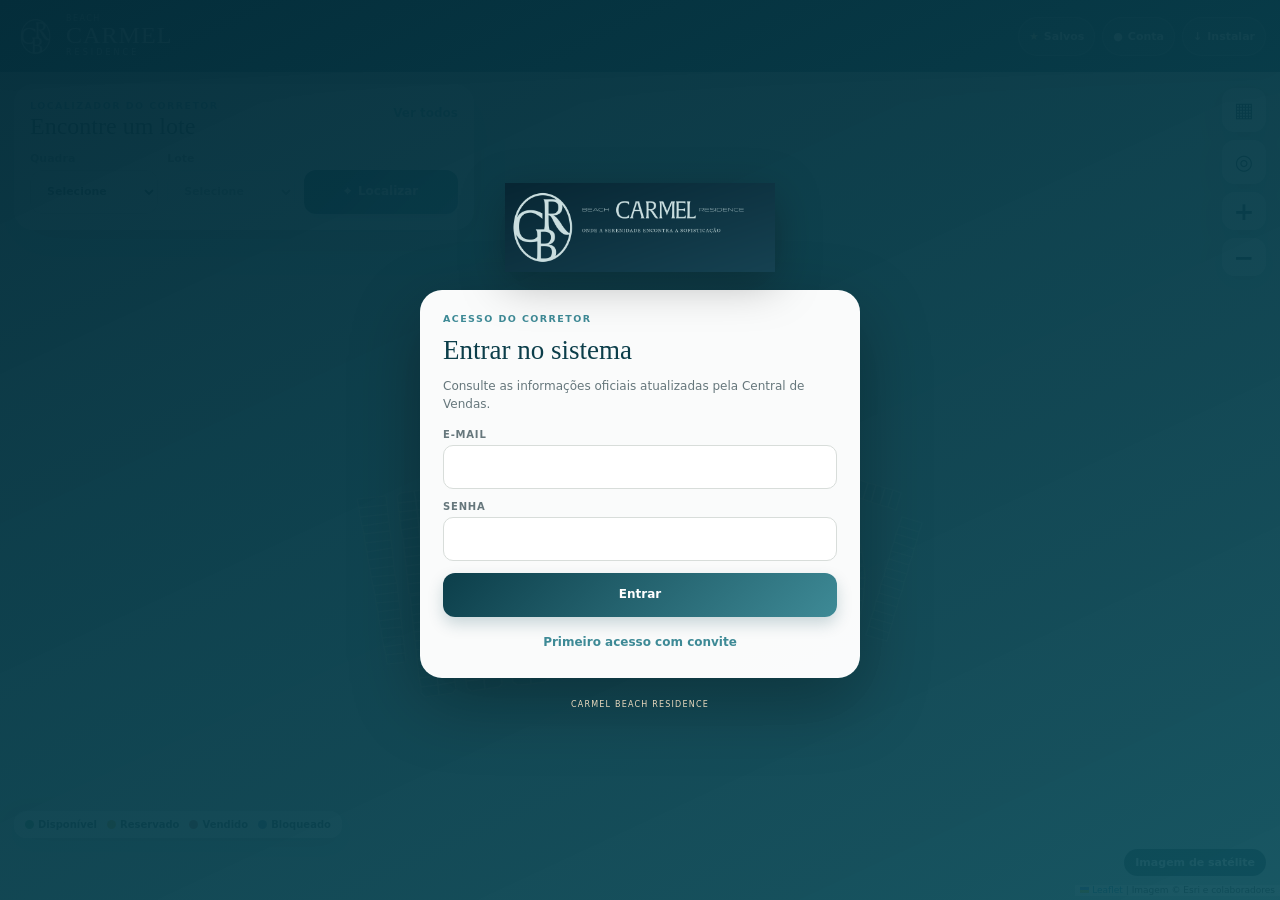
==== commit 1a191779: "Corrige texto de login que dizia "demonstração" — a Carmel já é cliente real, não demo Co-Authored-B" ====
--- a/index.html
+++ b/index.html
@@ -19,7 +19,7 @@
       <div class="auth-brand"><img src="assets/logo-full.png" alt="Carmel Beach Residence" /></div>
       <form id="brokerLoginForm" class="auth-card">
         <span class="eyebrow">ACESSO DO CORRETOR</span>
-        <h1>Entrar na demonstração</h1>
+        <h1>Entrar no sistema</h1>
         <p>Consulte as informações oficiais atualizadas pela Central de Vendas.</p>
         <label><span>E-mail</span><input id="brokerEmailInput" type="email" autocomplete="username" required /></label>
         <label><span>Senha</span><input id="brokerPasswordInput" type="password" autocomplete="current-password" required /></label>
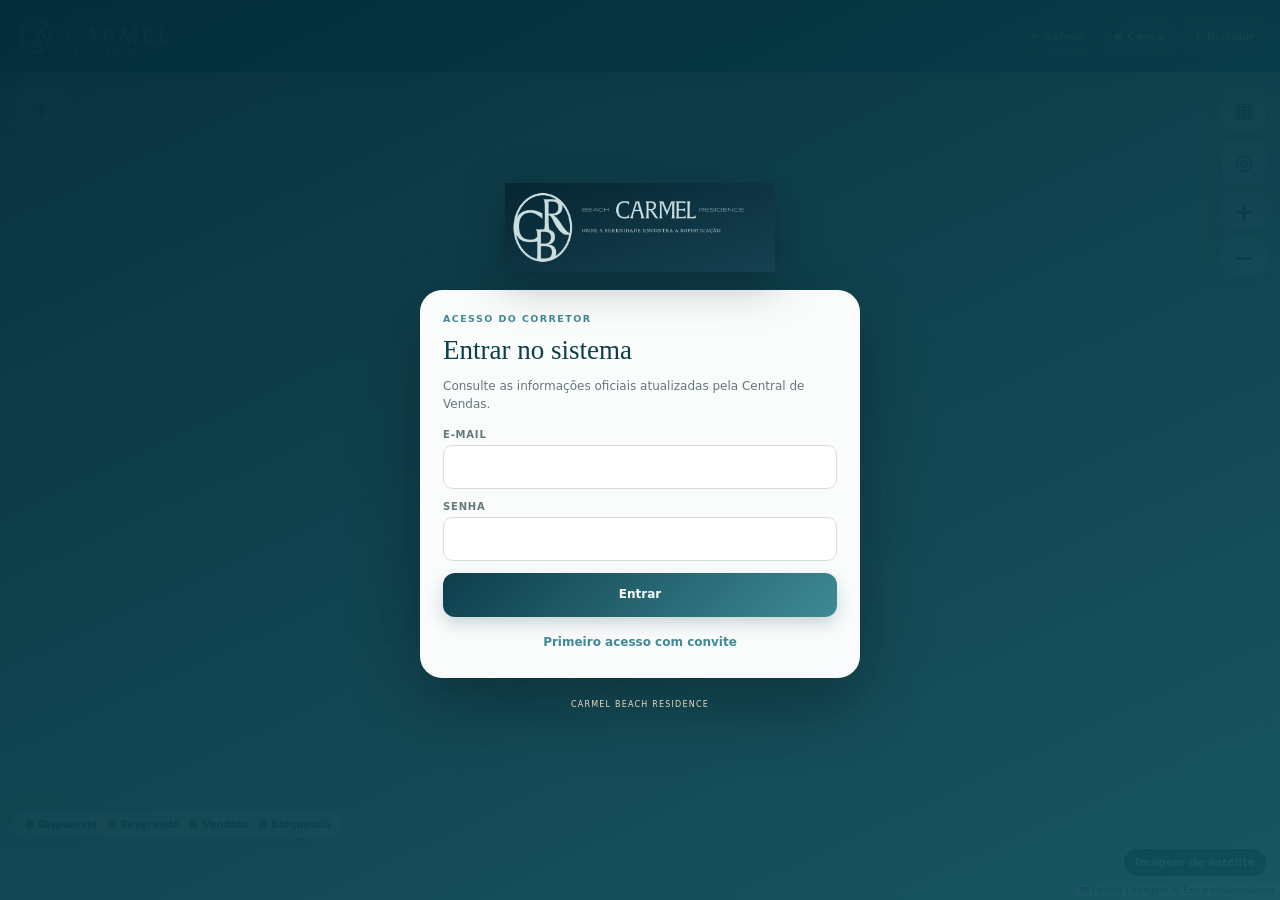
==== commit 00a1c43c: "Localizador do corretor vira botão flutuante — não cobre mais o mapa por padrão Co-Authored-By: Clau" ====
--- a/index.html
+++ b/index.html
@@ -74,13 +74,20 @@
           <span><i class="dot bloqueado"></i>Bloqueado</span>
         </div>
 
-        <section class="search-card" aria-label="Pesquisa de lote">
+        <button id="searchToggleButton" class="search-toggle-button" type="button" aria-label="Abrir localizador de lote" title="Localizador do Corretor">
+          <span aria-hidden="true">⌖</span>
+        </button>
+
+        <section id="searchCard" class="search-card" aria-label="Pesquisa de lote" hidden>
           <div class="search-heading">
             <div>
               <span class="eyebrow">LOCALIZADOR DO CORRETOR</span>
               <h1>Encontre um lote</h1>
             </div>
-            <button id="showAllButton" class="text-button" type="button">Ver todos</button>
+            <div class="search-heading-actions">
+              <button id="showAllButton" class="text-button" type="button">Ver todos</button>
+              <button id="closeSearchButton" class="search-close-button" type="button" aria-label="Fechar localizador">×</button>
+            </div>
           </div>
 
           <form id="lotSearchForm" class="search-form">
@@ -234,6 +241,10 @@
         <label><span>O que deseja informar?</span><select id="requestTypeInput"><option value="reserva">Solicitar reserva</option><option value="indicacao_venda">Indicar possível venda</option></select></label>
         <label><span>Nome do cliente</span><input id="requestCustomerInput" required /></label>
         <label><span>Telefone do cliente, se disponível</span><input id="requestPhoneInput" inputmode="tel" /></label>
+        <label><span>CPF do cliente, se disponível</span><input id="requestCpfInput" inputmode="numeric" placeholder="000.000.000-00" /></label>
+        <label><span>E-mail do cliente, se disponível</span><input id="requestEmailInput" type="email" placeholder="cliente@email.com" /></label>
+        <label><span>Endereço do cliente, se disponível</span><input id="requestAddressInput" placeholder="Rua, número, bairro, cidade" /></label>
+        <label><span>Forma de pagamento</span><select id="requestPaymentPlanInput"><option value="">Nenhuma forma cadastrada ainda</option></select></label>
         <label><span>Descrição ou observação</span><textarea id="requestNoteInput" rows="4"></textarea></label>
         <button id="submitRequestButton" class="primary-button full-width" type="button">Enviar solicitação</button>
         <div id="requestMessage" class="auth-message" hidden></div>
--- a/styles.css
+++ b/styles.css
@@ -71,6 +71,22 @@
 .leaflet-control-attribution { font-size: 9px; max-width: 74vw; white-space: normal; line-height: 1.2; }
 .leaflet-bottom.leaflet-right { bottom: max(4px, env(safe-area-inset-bottom)); }
 
+.search-toggle-button {
+  position: fixed;
+  z-index: 900;
+  top: calc(84px + env(safe-area-inset-top));
+  left: 14px;
+  width: 52px;
+  height: 52px;
+  border: 1px solid rgba(255,255,255,.7);
+  border-radius: 16px;
+  background: rgba(255,255,255,.95);
+  box-shadow: var(--shadow);
+  backdrop-filter: blur(14px);
+  color: var(--navy-deep);
+  font-size: 23px;
+  cursor: pointer;
+}
 .search-card {
   position: fixed;
   z-index: 900;
@@ -85,6 +101,18 @@
   backdrop-filter: blur(14px);
 }
 .search-heading, .lot-title-row, .section-title-row { display: flex; align-items: flex-start; justify-content: space-between; gap: 14px; }
+.search-heading-actions { display: flex; align-items: center; gap: 4px; flex: none; }
+.search-close-button {
+  border: 0;
+  cursor: pointer;
+  width: 30px;
+  height: 30px;
+  border-radius: 50%;
+  color: var(--muted);
+  background: transparent;
+  font-size: 20px;
+  line-height: 1;
+}
 .eyebrow { display: block; color: var(--navy-soft); font-size: 9.5px; font-weight: 850; letter-spacing: .15em; }
 h1, h2, h3 { color: var(--navy-deep); }
 h1, h2 { margin: 3px 0 0; line-height: 1.08; }
@@ -384,6 +412,7 @@
   .header-button { width: 38px; justify-content: center; padding: 7px; }
   .header-button-label { display: none; }
   .search-card { top: calc(76px + env(safe-area-inset-top)); padding: 13px; }
+  .search-toggle-button { top: calc(76px + env(safe-area-inset-top)); width: 46px; height: 46px; }
   .search-heading h1 { font-size: 21px; }
   .search-form { grid-template-columns: 1fr 1fr; }
   .search-form .primary-button { grid-column: 1 / -1; }
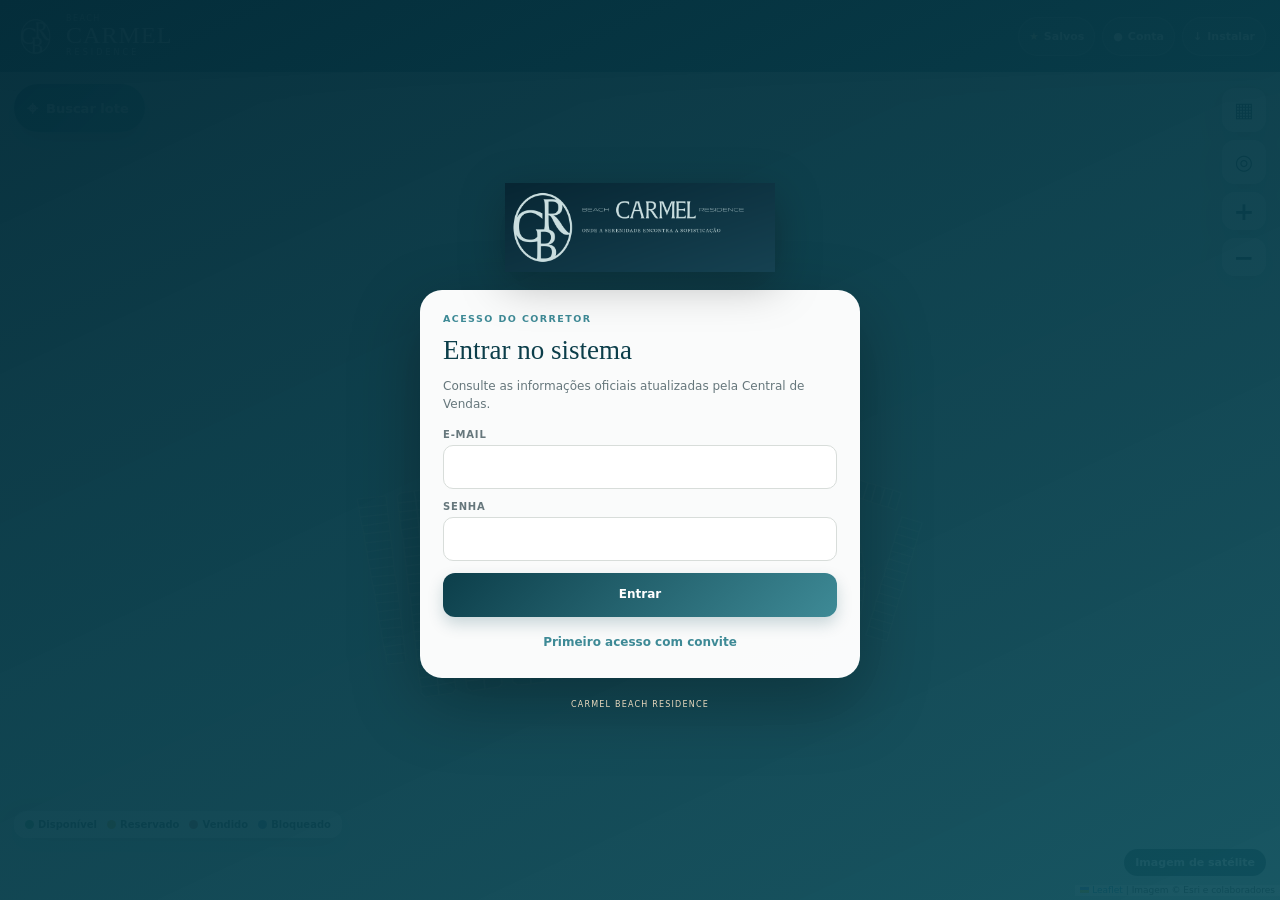
==== commit ba5f2f15: "Corrige service worker servindo versão antiga do app + deixa o botão do localizador mais visível O s" ====
--- a/index.html
+++ b/index.html
@@ -75,7 +75,7 @@
         </div>
 
         <button id="searchToggleButton" class="search-toggle-button" type="button" aria-label="Abrir localizador de lote" title="Localizador do Corretor">
-          <span aria-hidden="true">⌖</span>
+          <span aria-hidden="true">⌖</span><span>Buscar lote</span>
         </button>
 
         <section id="searchCard" class="search-card" aria-label="Pesquisa de lote" hidden>
--- a/styles.css
+++ b/styles.css
@@ -76,17 +76,21 @@
   z-index: 900;
   top: calc(84px + env(safe-area-inset-top));
   left: 14px;
-  width: 52px;
-  height: 52px;
-  border: 1px solid rgba(255,255,255,.7);
-  border-radius: 16px;
-  background: rgba(255,255,255,.95);
-  box-shadow: var(--shadow);
-  backdrop-filter: blur(14px);
-  color: var(--navy-deep);
-  font-size: 23px;
+  display: inline-flex;
+  align-items: center;
+  gap: 8px;
+  height: 48px;
+  padding: 0 16px 0 13px;
+  border: 0;
+  border-radius: 999px;
+  background: linear-gradient(135deg, var(--navy), var(--navy-soft));
+  box-shadow: 0 10px 26px rgba(6,63,80,.38);
+  color: var(--white);
+  font-size: 19px;
+  font-weight: 850;
   cursor: pointer;
 }
+.search-toggle-button span:last-child { font-size: 13px; }
 .search-card {
   position: fixed;
   z-index: 900;
@@ -412,7 +416,7 @@
   .header-button { width: 38px; justify-content: center; padding: 7px; }
   .header-button-label { display: none; }
   .search-card { top: calc(76px + env(safe-area-inset-top)); padding: 13px; }
-  .search-toggle-button { top: calc(76px + env(safe-area-inset-top)); width: 46px; height: 46px; }
+  .search-toggle-button { top: calc(76px + env(safe-area-inset-top)); height: 44px; font-size: 17px; }
   .search-heading h1 { font-size: 21px; }
   .search-form { grid-template-columns: 1fr 1fr; }
   .search-form .primary-button { grid-column: 1 / -1; }
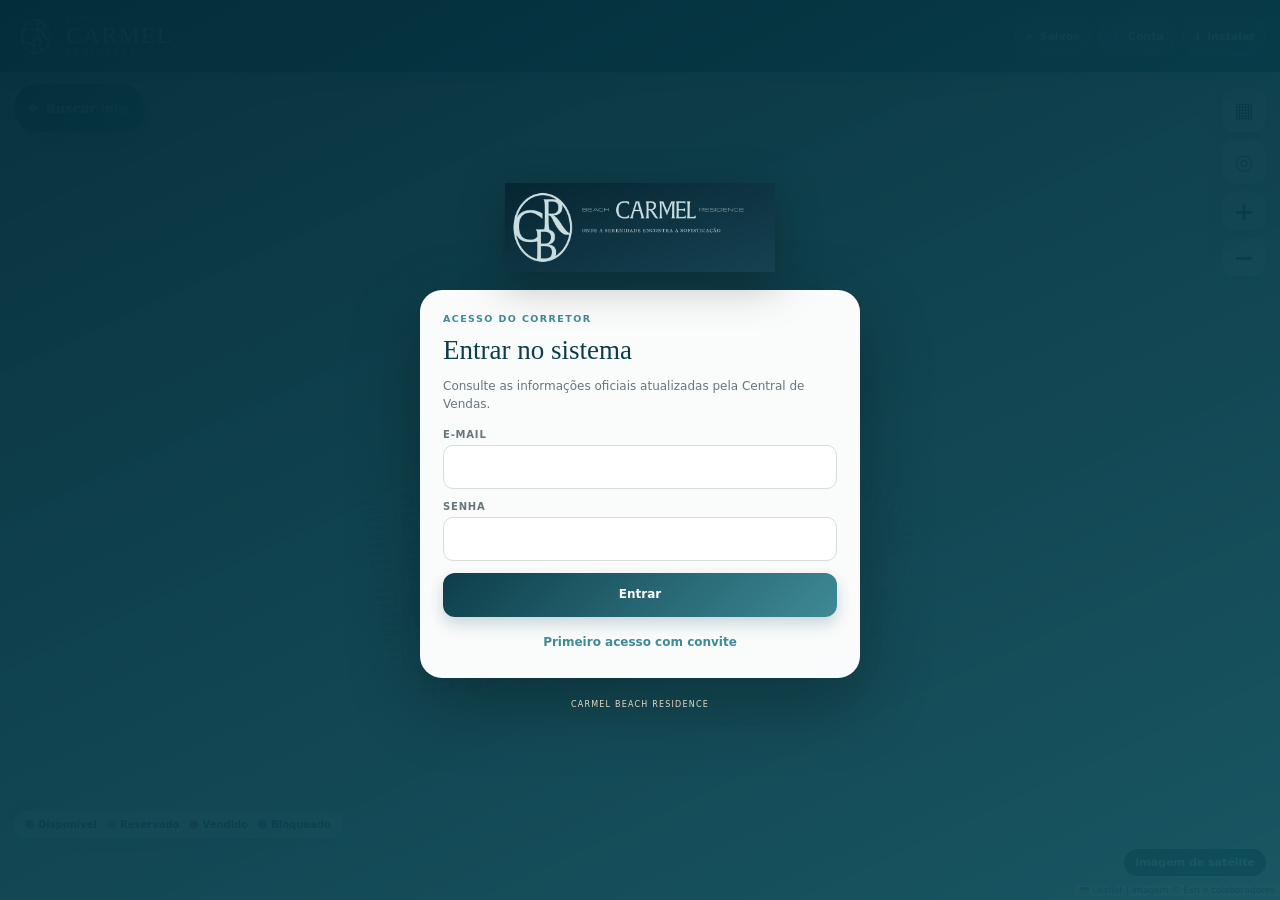
==== commit cb260425: "Ícones do cabeçalho mais claros no celular (Conta vira pessoa, Planta 3D ganha texto "3D") Co-Author" ====
--- a/index.html
+++ b/index.html
@@ -53,10 +53,10 @@
             <span aria-hidden="true">★</span><span class="header-button-label">Salvos</span>
           </button>
           <button id="mapa3dButton" class="header-button" type="button" aria-label="Ver planta 3D interativa" hidden>
-            <span aria-hidden="true">◈</span><span class="header-button-label">Planta 3D</span>
+            <span aria-hidden="true">◈</span><span class="header-button-label">Planta 3D</span><span class="header-button-label-compact" aria-hidden="true">3D</span>
           </button>
           <button id="commercialButton" class="header-button" type="button" aria-label="Abrir minha conta">
-            <span aria-hidden="true">●</span><span class="header-button-label">Conta</span>
+            <span aria-hidden="true">👤</span><span class="header-button-label">Conta</span>
           </button>
           <button id="installButton" class="header-button" type="button" hidden aria-label="Instalar aplicativo">
             <span aria-hidden="true">↓</span><span class="header-button-label">Instalar</span>
--- a/styles.css
+++ b/styles.css
@@ -65,6 +65,7 @@
   font-weight: 800;
 }
 .header-button:first-child span:first-child { color: #ffe09f; }
+.header-button-label-compact { display: none; font-size: 11px; font-weight: 800; }
 
 #map { z-index: 0; background: #cad4d2; }
 .leaflet-container { font-family: inherit; }
@@ -415,6 +416,8 @@
   .brand-kicker, .brand-subtitle { font-size: 6.5px; }
   .header-button { width: 38px; justify-content: center; padding: 7px; }
   .header-button-label { display: none; }
+  .header-button-label-compact { display: inline; }
+  #mapa3dButton { width: auto; gap: 4px; padding: 7px 11px; }
   .search-card { top: calc(76px + env(safe-area-inset-top)); padding: 13px; }
   .search-toggle-button { top: calc(76px + env(safe-area-inset-top)); height: 44px; font-size: 17px; }
   .search-heading h1 { font-size: 21px; }
